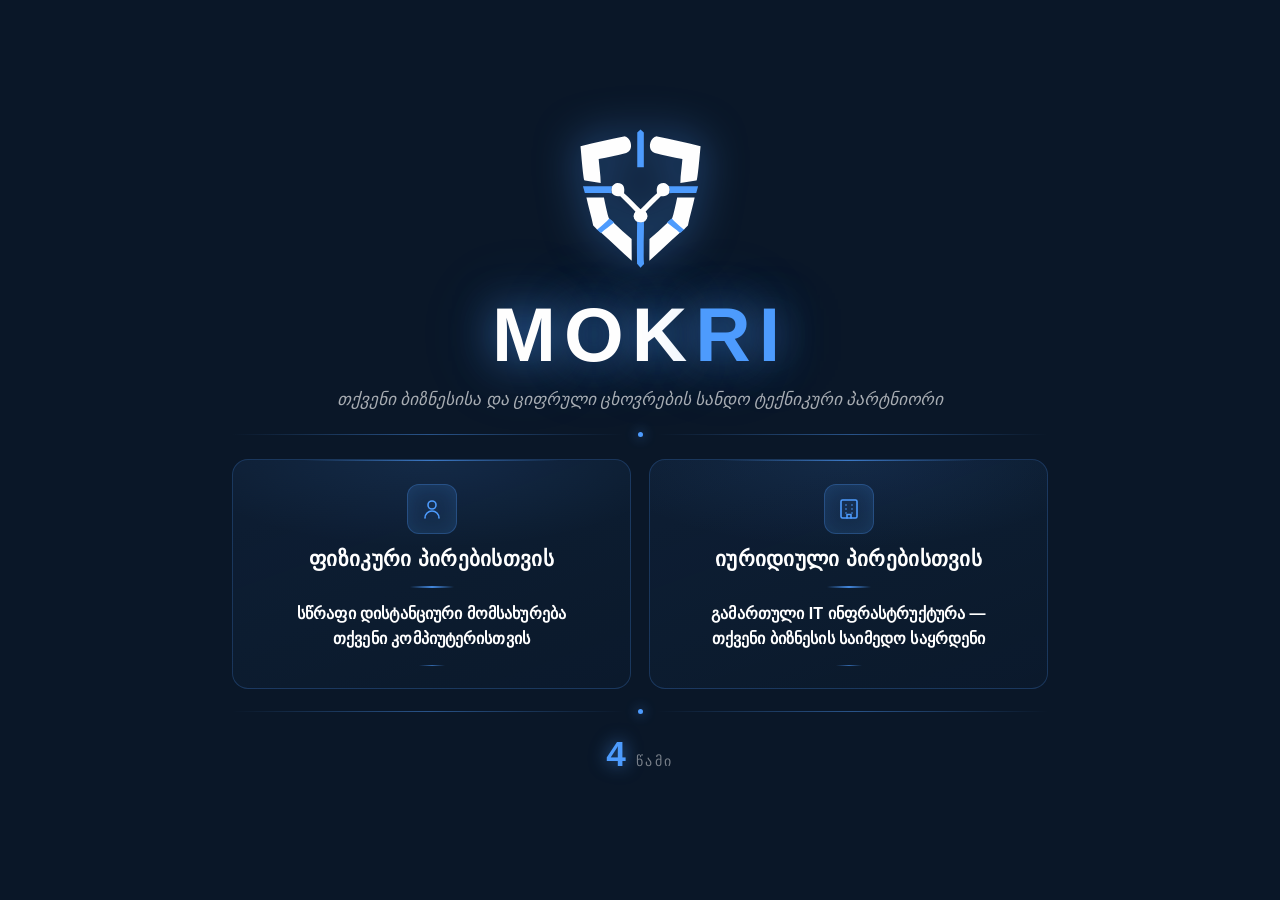
==== index.html @ f1988b6e "Add global responsive CSS overrides for all pages Agent-Logs-Url: https://github.com/iraklimikiashvi" ====
<!DOCTYPE html>
<html lang="ka">
<head>
<meta charset="UTF-8">
<meta name="viewport" content="width=device-width, initial-scale=1.0, viewport-fit=cover">
<meta name="theme-color" content="#0A1728">
<meta name="description" content="MOKRI — IT Solutions, Support & Innovation. ციფრული ცხოვრებისა და ბიზნესის სანდო ტექნიკური პარტნიორი.">
<meta name="format-detection" content="telephone=no">

<!-- Security headers (note: HTTP headers from the server are stronger than meta-equiv; keep these as defense in depth) -->
<meta http-equiv="Content-Security-Policy" content="default-src 'self'; style-src 'self' 'unsafe-inline' https://fonts.googleapis.com; font-src 'self' https://fonts.gstatic.com; img-src 'self' data:; script-src 'self' 'unsafe-inline'; connect-src 'self'; object-src 'none'; base-uri 'self'; form-action 'self'; frame-ancestors 'self'; upgrade-insecure-requests">
<meta http-equiv="X-Content-Type-Options" content="nosniff">
<meta http-equiv="Referrer-Policy" content="strict-origin-when-cross-origin">
<meta http-equiv="Permissions-Policy" content="camera=(), microphone=(), geolocation=(), payment=(), usb=(), magnetometer=(), gyroscope=(), accelerometer=()">
<meta name="robots" content="index, follow">

<link rel="icon" type="image/svg+xml" href="favicon.svg">
<link rel="canonical" href="https://mokri.ge/">

<!-- Open Graph (basic) -->
<meta property="og:title" content="MOKRI — IT Solutions">
<meta property="og:description" content="ციფრული ცხოვრებისა და ბიზნესის სანდო ტექნიკური პარტნიორი.">
<meta property="og:type" content="website">
<meta property="og:locale" content="ka_GE">

<title>MOKRI — IT Solutions</title>

<!-- Performance: preconnect for Google Fonts -->
<link rel="preconnect" href="https://fonts.googleapis.com">
<link rel="preconnect" href="https://fonts.gstatic.com" crossorigin>
<link rel="preload" as="style" href="https://fonts.googleapis.com/css2?family=Orbitron:wght@400;700;900&family=EB+Garamond:ital,wght@0,400;1,400&family=Noto+Sans+Georgian:wght@400;500;600;700&display=swap">
<link rel="stylesheet" href="https://fonts.googleapis.com/css2?family=Orbitron:wght@400;700;900&family=EB+Garamond:ital,wght@0,400;1,400&family=Noto+Sans+Georgian:wght@400;500;600;700&display=swap">

<style>
  :root {
    --bg: #0A1728;
    --bg2: #0d1e35;
    --bg3: #0f2240;
    --navy: #1A3B6C;
    --blue: #4D9BFD;
    --blue-dim: rgba(77,155,253,0.15);
    --blue-glow: rgba(77,155,253,0.35);
    --white: #FEFEFE;
    --white-dim: rgba(254,254,254,0.65);
    --white-faint: rgba(254,254,254,0.08);
    --border: rgba(77,155,253,0.2);
    --header-h: 68px;
    --footer-h: 68px;
  }

  * { margin: 0; padding: 0; box-sizing: border-box; }

  html {
    scroll-behavior: smooth;
    height: 100%;
    scrollbar-gutter: stable;
    -webkit-text-size-adjust: 100%;
  }

  body {
    background: var(--bg);
    color: var(--white);
    font-family: 'EB Garamond', Georgia, serif;
    line-height: 1.7;
    min-height: 100vh;
    min-height: 100dvh;
    height: 100vh;
    height: 100dvh;
    overflow: hidden;
    display: flex;
    flex-direction: column;
    padding-top: var(--header-h);
    -webkit-font-smoothing: antialiased;
    -moz-osx-font-smoothing: grayscale;
  }

  /* Lock body scroll when mobile nav or splash open */
  body.nav-open,
  body.splash-open { overflow: hidden !important; }

  /* Universal focus-visible for accessibility */
  :focus-visible {
    outline: 2px solid var(--blue);
    outline-offset: 2px;
    border-radius: 4px;
  }
  :focus:not(:focus-visible) { outline: none; }

  /* ——— NOISE TEXTURE OVERLAY ——— */
  body::before {
    content: '';
    position: fixed;
    inset: 0;
    background-image: url("data:image/svg+xml,%3Csvg viewBox='0 0 256 256' xmlns='http://www.w3.org/2000/svg'%3E%3Cfilter id='noise'%3E%3CfeTurbulence type='fractalNoise' baseFrequency='0.9' numOctaves='4' stitchTiles='stitch'/%3E%3C/filter%3E%3Crect width='100%25' height='100%25' filter='url(%23noise)' opacity='0.035'/%3E%3C/svg%3E");
    pointer-events: none;
    z-index: 0;
    opacity: .4;
  }

  /* ——— HEADER / NAV BAR ——— */
  .lang-bar {
    position: fixed;
    top: 0; right: 0; left: 0;
    z-index: 1000;
    display: grid;
    grid-template-columns: auto 1fr auto;
    align-items: center;
    gap: 24px;
    padding: 0 36px;
    height: var(--header-h);
    background: rgba(10,23,40,0.95);
    backdrop-filter: blur(18px) saturate(180%);
    -webkit-backdrop-filter: blur(18px) saturate(180%);
    border-bottom: 1px solid var(--border);
  }

  .lang-bar-logo {
    font-family: 'Orbitron', sans-serif;
    font-weight: 900;
    font-size: 26px;
    letter-spacing: 6px;
    color: var(--white);
    text-decoration: none;
    white-space: nowrap;
    transition: opacity 0.2s;
  }
  .lang-bar-logo:hover { opacity: 0.8; }
  .lang-bar-logo span { color: var(--blue); }

  /* ——— DESKTOP NAV ——— */
  .header-nav {
    display: flex;
    justify-content: center;
    align-items: center;
    gap: 4px;
  }

  .header-nav-link {
    position: relative;
    padding: 7px 14px;
    font-family: 'Noto Sans Georgian', sans-serif;
    font-size: 12.5px;
    font-weight: 600;
    letter-spacing: 0.3px;
    color: rgba(254,254,254,0.7);
    text-decoration: none;
    border-radius: 6px;
    transition: color 0.22s ease, background 0.22s ease;
    white-space: nowrap;
  }

  .header-nav-link::after {
    content: '';
    position: absolute;
    bottom: 3px;
    left: 50%;
    transform: translateX(-50%) scaleX(0);
    width: 60%;
    height: 1.5px;
    background: var(--blue);
    border-radius: 2px;
    transition: transform 0.22s ease;
  }

  .header-nav-link:hover {
    color: var(--white);
    background: rgba(77,155,253,0.08);
  }
  .header-nav-link:hover::after { transform: translateX(-50%) scaleX(1); }
  .header-nav-link.active { color: var(--blue); background: rgba(77,155,253,0.1); }

  .header-nav-link.shop-link {
    color: var(--blue);
    border: 1px solid rgba(77,155,253,0.35);
    margin-left: 8px;
    font-size: 11.5px;
    letter-spacing: 1px;
  }
  .header-nav-link.shop-link:hover {
    background: var(--blue);
    color: var(--bg);
    border-color: var(--blue);
    box-shadow: 0 0 18px rgba(77,155,253,0.35);
  }
  .header-nav-link.shop-link::after { display: none; }

  /* ——— LANG SWITCHER ——— */
  .lang-switcher {
    display: flex;
    gap: 4px;
    background: var(--white-faint);
    border: 1px solid var(--border);
    border-radius: 6px;
    padding: 3px;
  }

  .lang-btn {
    padding: 5px 13px;
    font-family: 'Orbitron', sans-serif;
    font-size: 9.5px;
    font-weight: 700;
    letter-spacing: 2px;
    border: none;
    background: transparent;
    color: var(--white-dim);
    border-radius: 4px;
    cursor: pointer;
    transition: background 0.25s, color 0.25s;
  }
  .lang-btn.active { background: var(--blue); color: var(--bg); }
  .lang-btn:hover:not(.active) { color: var(--white); }

  /* ——— HAMBURGER (mobile) ——— */
  .nav-toggle {
    display: none;
    width: 40px;
    height: 40px;
    align-items: center;
    justify-content: center;
    background: transparent;
    border: 1px solid var(--border);
    border-radius: 6px;
    cursor: pointer;
    color: var(--white);
    transition: background 0.2s, border-color 0.2s;
  }
  .nav-toggle:hover { background: rgba(77,155,253,0.1); border-color: var(--blue); }
  .nav-toggle svg { width: 20px; height: 20px; }
  .nav-toggle .icon-close { display: none; }
  .nav-toggle[aria-expanded="true"] .icon-open { display: none; }
  .nav-toggle[aria-expanded="true"] .icon-close { display: block; }

  /* ——— RESPONSIVE NAV BREAKPOINTS ——— */

  /* Laptop / smaller desktop */
  @media (max-width: 860px) {
    .header-nav { gap: 2px; }
    .header-nav-link { padding: 6px 9px; font-size: 11px; }
    .header-nav-link.shop-link { margin-left: 4px; }
  }

  /* Tablet / small laptop — switch to hamburger */
  @media (max-width: 900px) {
    .lang-bar { grid-template-columns: auto 1fr auto auto; }
    .header-nav {
      position: fixed;
      top: var(--header-h);
      left: 0;
      right: 0;
      flex-direction: column;
      align-items: stretch;
      gap: 4px;
      padding: 16px 20px 24px;
      background: rgba(10,23,40,0.98);
      backdrop-filter: blur(20px) saturate(180%);
      -webkit-backdrop-filter: blur(20px) saturate(180%);
      border-bottom: 1px solid var(--border);
      transform: translateY(-100%);
      opacity: 0;
      pointer-events: none;
      transition: transform 0.3s ease, opacity 0.3s ease;
      max-height: calc(100dvh - var(--header-h));
      overflow-y: auto;
      z-index: 999;
    }
    .lang-bar.is-open .header-nav {
      transform: translateY(0);
      opacity: 1;
      pointer-events: auto;
    }
    .header-nav-link {
      padding: 12px 14px;
      font-size: 14px;
      text-align: left;
      border-radius: 8px;
    }
    .header-nav-link::after { display: none; }
    .header-nav-link.shop-link { margin-left: 0; margin-top: 6px; text-align: center; }
    .nav-toggle { display: inline-flex; }
    /* Backdrop */
    .nav-backdrop {
      position: fixed;
      inset: var(--header-h) 0 0 0;
      background: rgba(0,0,0,0.5);
      opacity: 0;
      pointer-events: none;
      transition: opacity 0.3s ease;
      z-index: 998;
    }
    .lang-bar.is-open ~ .nav-backdrop { opacity: 1; pointer-events: auto; }
  }

  @media (max-width: 480px) {
    .lang-bar { padding: 0 14px; gap: 8px; }
    .lang-bar-logo { font-size: 20px; letter-spacing: 4px; }
    .lang-btn { padding: 5px 9px; font-size: 9px; letter-spacing: 1.4px; }
  }

  /* ——— HERO ——— */
  .hero {
    position: relative;
    flex: 1;
    min-height: 0;
    display: flex;
    flex-direction: column;
    justify-content: center;
    align-items: center;
    text-align: center;
    padding: 24px 40px;
    overflow: hidden;
  }

  .hero-grid {
    position: absolute;
    inset: 0;
    background-image:
      linear-gradient(rgba(77,155,253,0.05) 1px, transparent 1px),
      linear-gradient(90deg, rgba(77,155,253,0.05) 1px, transparent 1px);
    background-size: 60px 60px;
    opacity: 0.5;
    pointer-events: none;
  }

  .hero-glow {
    position: absolute;
    width: min(600px, 90vw);
    height: min(600px, 90vw);
    background: radial-gradient(circle, rgba(77,155,253,0.12) 0%, transparent 70%);
    top: 50%; left: 50%;
    transform: translate(-50%,-50%);
    pointer-events: none;
  }

  .hero-logo {
    position: relative;
    margin-bottom: 22px;
    cursor: default;
  }

  .hero-logo svg {
    width: clamp(96px, 12vw, 140px);
    height: clamp(96px, 12vw, 140px);
    filter: drop-shadow(0 0 28px rgba(77,155,253,0.6)) drop-shadow(0 0 12px rgba(77,155,253,0.4));
    transition: transform 0.45s cubic-bezier(0.34, 1.56, 0.64, 1), filter 0.45s ease;
    animation: heroLogoBreath 4s ease-in-out 2.5s infinite;
    transform-origin: center;
  }

  .hero-logo:hover svg {
    transform: scale(1.08);
    filter: drop-shadow(0 0 44px rgba(77,155,253,0.95)) drop-shadow(0 0 18px rgba(77,155,253,0.7));
    animation-play-state: paused;
  }

  .hero-logo path {
    opacity: 0;
    animation: heroPathIn 0.55s ease-out forwards;
    transform-box: fill-box;
    transform-origin: center;
  }

  .hero-logo path:nth-child(2),
  .hero-logo path:nth-child(3)  { animation-delay: 0.15s; }
  .hero-logo path:nth-child(4),
  .hero-logo path:nth-child(5)  { animation-delay: 0.30s; }
  .hero-logo path:nth-child(8),
  .hero-logo path:nth-child(9)  { animation-delay: 0.45s; }
  .hero-logo path:nth-child(10),
  .hero-logo path:nth-child(11) { animation-delay: 0.60s; }

  .hero-logo path:nth-child(1)  { animation: heroPathIn 0.5s ease-out 0.85s forwards, circuitFlash 0.7s ease-in-out 1.40s; }
  .hero-logo path:nth-child(6),
  .hero-logo path:nth-child(7)  { animation: heroPathIn 0.5s ease-out 1.00s forwards, circuitFlash 0.7s ease-in-out 1.55s; }
  .hero-logo path:nth-child(12) { animation: heroPathIn 0.5s ease-out 1.15s forwards, circuitFlash 0.7s ease-in-out 1.70s; }
  .hero-logo path:nth-child(13),
  .hero-logo path:nth-child(14) { animation: heroPathIn 0.5s ease-out 1.30s forwards, circuitFlash 0.7s ease-in-out 1.85s; }

  @keyframes heroPathIn { from { opacity: 0; } to { opacity: 1; } }
  @keyframes circuitFlash {
    0%   { filter: brightness(1) saturate(1); }
    50%  { filter: brightness(1.8) saturate(1.5); }
    100% { filter: brightness(1) saturate(1); }
  }
  @keyframes heroLogoBreath {
    0%, 100% { filter: drop-shadow(0 0 28px rgba(77,155,253,0.6)) drop-shadow(0 0 12px rgba(77,155,253,0.4)); }
    50%      { filter: drop-shadow(0 0 40px rgba(77,155,253,0.9)) drop-shadow(0 0 16px rgba(77,155,253,0.55)); }
  }

  @media (prefers-reduced-motion: reduce) {
    .hero-logo svg { animation: none; }
    .hero-logo path { animation: none !important; opacity: 1 !important; }
    .hero-logo:hover svg { transform: none; }
  }

  .hero-brand {
    font-family: 'Orbitron', sans-serif;
    font-weight: 900;
    font-size: clamp(30px, 5.5vw, 61px);
    letter-spacing: clamp(4px, 0.8vw, 10px);
    color: var(--white);
    position: relative;
    text-shadow: 0 0 40px rgba(77,155,253,0.3);
    line-height: 1;
  }
  .hero-brand span { color: var(--blue); }

  .hero-tagline {
    font-size: clamp(11px, 1.6vw, 16px);
    letter-spacing: clamp(1.5px, 0.3vw, 3px);
    color: var(--blue);
    text-transform: uppercase;
    font-family: 'Orbitron', sans-serif;
    font-weight: 400;
    margin-top: 10px;
    margin-bottom: 16px;
    padding: 0 8px;
  }

  .hero-desc {
    font-size: clamp(13px, 1.6vw, 17px);
    color: var(--white-dim);
    max-width: 580px;
    margin: 0 auto 0;
    font-style: italic;
    line-height: 1.5;
    padding: 0 12px;
    text-align: center;
    white-space: normal;
  }

  /* ══════ AUDIENCES (Personal / Business) ══════ */
  .audiences {
    position: relative;
    z-index: 2;
    width: 100%;
    max-width: 1480px;
    margin: 0 auto;
    padding: 14px 40px 18px;
    flex-shrink: 0;
  }
  .audiences-inner {
    display: grid;
    grid-template-columns: 1fr 1fr;
    gap: 24px;
    position: relative;
  }
  .audience-card {
    position: relative;
    display: flex;
    flex-direction: column;
    padding: 18px 24px 16px;
    background: linear-gradient(180deg, rgba(77,155,253,0.045) 0%, rgba(77,155,253,0.012) 100%);
    border: 1px solid rgba(77,155,253,0.18);
    border-radius: 14px;
    overflow: hidden;
    isolation: isolate;
    text-decoration: none;
    color: inherit;
    opacity: 0;
    transform: translateY(20px);
    transition:
      transform 0.5s cubic-bezier(0.22, 1, 0.36, 1),
      border-color 0.4s ease,
      box-shadow 0.6s cubic-bezier(0.32, 0.72, 0, 1),
      opacity 0.6s ease;
    text-align: left;
  }
  .audience-card.is-visible { opacity: 1; transform: translateY(0); }
  .audience-card:nth-child(2) { transition-delay: 0.12s; }
  .audience-card::before {
    content: '';
    position: absolute;
    top: 0; left: 20%; right: 20%;
    height: 1px;
    background: linear-gradient(90deg, transparent, var(--blue), transparent);
    opacity: 0.4;
    transition: opacity 0.5s ease, left 0.5s ease, right 0.5s ease;
  }
  .audience-card::after {
    content: '';
    position: absolute;
    inset: 0;
    background: radial-gradient(ellipse 80% 60% at 50% 0%, rgba(77,155,253,0.12), transparent 70%);
    opacity: 0;
    transition: opacity 0.5s ease;
    pointer-events: none;
    z-index: -1;
  }
  .audience-card:hover {
    transform: translateY(-4px);
    border-color: rgba(77,155,253,0.4);
    box-shadow: 0 14px 44px rgba(77,155,253,0.14), 0 0 0 1px rgba(77,155,253,0.1);
  }
  .audience-card:hover::before { opacity: 1; left: 0; right: 0; }
  .audience-card:hover::after  { opacity: 1; }

  .audience-icon {
    width: 40px;
    height: 40px;
    margin-bottom: 10px;
    display: flex;
    align-items: center;
    justify-content: center;
    border-radius: 10px;
    background: rgba(77,155,253,0.08);
    border: 1px solid rgba(77,155,253,0.2);
    transition: background 0.4s ease, border-color 0.4s ease, transform 0.5s cubic-bezier(0.22, 1, 0.36, 1);
    flex-shrink: 0;
  }
  .audience-card:hover .audience-icon {
    background: rgba(77,155,253,0.16);
    border-color: rgba(77,155,253,0.42);
    transform: translateY(-2px) rotate(-3deg);
  }
  .audience-icon svg { width: 22px; height: 22px; color: var(--blue); transition: transform 0.5s cubic-bezier(0.22, 1, 0.36, 1); }
  .audience-card:hover .audience-icon svg { transform: scale(1.08); }

  .audience-title {
    font-family: 'Noto Sans Georgian', sans-serif;
    font-weight: 700;
    font-size: 17px;
    color: var(--white);
    margin: 0 0 6px;
    letter-spacing: 0.2px;
    line-height: 1.25;
  }
  .audience-text {
    font-family: 'Noto Sans Georgian', sans-serif;
    font-size: 12.5px;
    font-weight: 400;
    line-height: 1.5;
    color: rgba(254,254,254,0.72);
    margin: 0 0 12px;
    flex: 1;
  }
  .audience-actions {
    display: flex;
    justify-content: space-between;
    align-items: center;
    gap: 16px;
    flex-wrap: wrap;
  }
  .audience-link {
    display: inline-flex;
    align-items: center;
    gap: 8px;
    padding: 4px 0;
    font-family: 'Noto Sans Georgian', sans-serif;
    font-size: 13px;
    font-weight: 600;
    color: var(--blue);
    text-decoration: none;
    letter-spacing: 0.5px;
    position: relative;
    transition: gap 0.3s cubic-bezier(0.22, 1, 0.36, 1);
  }
  .audience-link::after {
    content: '';
    position: absolute;
    bottom: 0; left: 0;
    height: 1px; width: 100%;
    background: var(--blue);
    transform: scaleX(0);
    transform-origin: left center;
    transition: transform 0.4s cubic-bezier(0.22, 1, 0.36, 1);
  }
  .audience-card:hover .audience-link { gap: 14px; }
  .audience-card:hover .audience-link::after { transform: scaleX(0.85); }
  .audience-link svg { transition: transform 0.3s cubic-bezier(0.22, 1, 0.36, 1); flex-shrink: 0; }
  .audience-card:hover .audience-link svg { transform: translateX(2px); }

  .audience-cta {
    position: relative;
    display: inline-flex;
    align-items: center;
    gap: 8px;
    padding: 9px 16px;
    background: var(--blue);
    color: var(--bg);
    font-family: 'Noto Sans Georgian', sans-serif;
    font-weight: 700;
    font-size: 12.5px;
    letter-spacing: 0.4px;
    text-decoration: none;
    border-radius: 6px;
    border: 1px solid var(--blue);
    flex-shrink: 0;
    white-space: nowrap;
    overflow: hidden;
    isolation: isolate;
    box-shadow: 0 0 0 0 rgba(77,155,253,0);
    transition: box-shadow 0.5s cubic-bezier(0.32, 0.72, 0, 1), transform 0.25s cubic-bezier(0.22, 1, 0.36, 1);
  }
  .audience-cta::before {
    content: '';
    position: absolute;
    inset: 0;
    background: linear-gradient(110deg, transparent 25%, rgba(255,255,255,0.5) 50%, transparent 75%);
    transform: translateX(-110%);
    transition: transform 0.7s cubic-bezier(0.32, 0.72, 0, 1);
    pointer-events: none;
    z-index: 0;
  }
  .audience-cta > svg, .audience-cta > span {
    position: relative;
    z-index: 1;
    transition: transform 0.3s cubic-bezier(0.22, 1, 0.36, 1);
  }
  .audience-cta:hover { box-shadow: 0 0 22px rgba(77,155,253,0.5), 0 0 0 3px rgba(77,155,253,0.12); }
  .audience-cta:hover::before { transform: translateX(110%); }
  .audience-cta:hover > svg { transform: rotate(-12deg) scale(1.08); }
  .audience-cta:active { transform: scale(0.96); }

  @media (prefers-reduced-motion: reduce) {
    .audience-card { transition: border-color 0.3s ease, box-shadow 0.3s ease; opacity: 1; transform: none; }
    .audience-card:hover, .audience-card:hover .audience-icon, .audience-card:hover .audience-icon svg { transform: none; }
  }

  /* ——— STATS BAR ——— */
  .stats-bar {
    background: var(--bg2);
    border-top: 1px solid var(--border);
    border-bottom: 1px solid var(--border);
    flex-shrink: 0;
  }
  .stats-inner {
    max-width: 1200px;
    margin: 0 auto;
    padding: 9px 40px;
    display: grid;
    grid-template-columns: repeat(4, 1fr);
    gap: 24px;
    align-items: center;
  }
  .stat-item {
    text-align: center;
    border-right: 1px solid var(--border);
    padding-right: 24px;
    display: flex;
    flex-direction: column;
    justify-content: center;
  }
  .stat-item:last-child { border-right: none; padding-right: 0; }
  .stat-num {
    font-family: 'Orbitron', sans-serif;
    font-weight: 900;
    font-size: 24px;
    color: var(--blue);
    line-height: 1;
    margin-bottom: 5px;
  }
  .stat-label {
    font-size: 12px;
    color: var(--white-dim);
    letter-spacing: 2px;
    text-transform: uppercase;
  }
  .stat-subnote {
    font-size: 8.5px;
    color: rgba(254,254,254,0.35);
    letter-spacing: 0.3px;
    margin-top: 2px;
    font-style: italic;
    font-family: 'EB Garamond', Georgia, serif;
    line-height: 1.25;
  }

  /* ——— FOOTER ——— */
  footer {
    background: rgba(0,0,0,0.4);
    border-top: 1px solid var(--border);
    height: var(--footer-h);
    padding: 0 24px;
    text-align: center;
    flex-shrink: 0;
    display: flex;
    align-items: center;
    justify-content: center;
  }
  .footer-social {
    display: flex;
    gap: 12px;
    flex-wrap: wrap;
    justify-content: center;
  }
  .footer-social a {
    display: flex;
    align-items: center;
    justify-content: center;
    width: 34px;
    height: 34px;
    border-radius: 50%;
    background: rgba(255,255,255,0.07);
    border: 1px solid var(--border);
    color: var(--white-dim);
    transition: background 0.2s, color 0.2s, border-color 0.2s;
    text-decoration: none;
  }
  .footer-social a:hover { background: var(--blue); border-color: var(--blue); color: #fff; }
  .footer-social svg { width: 17px; height: 17px; fill: currentColor; }

  /* ——— LANGUAGE SECTIONS ——— */
  [data-lang] { display: none; }
  [data-lang].active { display: block; }
  .lang-inline[data-lang] { display: none; }
  .lang-inline[data-lang].active { display: inline; }

  /* ═══════════════════════════════════════════════════
     RESPONSIVE LAYOUT FIXES
     The original layout uses 100vh + overflow:hidden which
     causes content overlap on shorter viewports (e.g. 13" MacBook
     at ~720-800px). Fix with progressive height adjustments.
     ═══════════════════════════════════════════════════ */

  /* Tablet & smaller — 2x2 stats grid */
  @media (max-width: 900px) {
    .stats-inner { grid-template-columns: 1fr 1fr; gap: 12px; padding: 8px 24px; }
    .stat-item { border-right: none; padding-right: 0; }
    .stat-item:nth-child(odd) { border-right: 1px solid var(--border); padding-right: 12px; }
    .stat-num { font-size: 20px; }
    .stat-label { font-size: 11px; letter-spacing: 1.6px; }
    footer { padding: 0 20px; }
  }

  /* Stacked audiences on mobile */
  @media (max-width: 760px) {
    .audiences { padding: 12px 20px 16px; }
    .audiences-inner { grid-template-columns: 1fr; gap: 12px; }
    .audience-card { padding: 16px 20px 14px; }
    .audience-card:nth-child(2) { transition-delay: 0.08s; }
    .audience-title { font-size: 16px; margin-bottom: 4px; }
    .audience-text { font-size: 12px; margin-bottom: 10px; }
    .audience-actions { flex-wrap: wrap; gap: 10px; }
    .audience-cta { padding: 8px 14px; font-size: 12px; }
  }

  /* SHORT VIEWPORT (laptops, MacBook 13"): allow scrolling instead of cramming */
  @media (max-height: 820px) {
    body {
      height: auto;
      min-height: 100vh;
      min-height: 100dvh;
      overflow-y: auto;
      overflow-x: hidden;
    }
    .hero { padding: 16px 32px; flex: 0 0 auto; }
    .hero-logo { margin-bottom: 14px; }
    .hero-tagline { margin-bottom: 12px; margin-top: 6px; }
    .audiences { padding: 10px 32px 12px; }
    .audience-card { padding: 14px 22px 12px; }
    .audience-text { margin-bottom: 10px; }
  }

  /* Phone height handling */
  @media (max-width: 660px) {
    body {
      height: auto;
      min-height: 100vh;
      min-height: 100dvh;
      overflow-y: auto;
      overflow-x: hidden;
    }
    .hero { padding: 32px 20px 24px; flex: 0 0 auto; }
    .audiences { padding: 12px 16px 16px; }
  }

  /* Tiny phones */
  @media (max-width: 380px) {
    .lang-btn { padding: 4px 7px; font-size: 8.5px; letter-spacing: 1.2px; }
    .nav-toggle { width: 36px; height: 36px; }
    .hero-tagline { letter-spacing: 1.2px; }
    .audience-actions { gap: 8px; }
    .audience-cta { padding: 7px 12px; font-size: 11.5px; }
  }

  /* ——— FLOATING BUTTONS (WA / Messenger / Email) ——— */
  .float-btn {
    position: fixed;
    right: 32px;
    width: 60px;
    height: 60px;
    border-radius: 50%;
    display: flex;
    align-items: center;
    justify-content: center;
    z-index: 999;
    text-decoration: none;
    transition: transform 0.2s, box-shadow 0.2s;
  }
  .float-btn:hover { transform: scale(1.1); }
  .float-btn svg { fill: white; }

  .wa-float {
    bottom: 176px;
    background: #25d366;
    box-shadow: 0 8px 32px rgba(37,211,102,0.4);
    animation: waPulse 2.5s ease-in-out infinite;
  }
  .wa-float:hover { box-shadow: 0 8px 48px rgba(37,211,102,0.7); }
  .wa-float svg { width: 30px; height: 30px; }

  .msng-float {
    bottom: 104px;
    background: #0084FF;
    box-shadow: 0 8px 32px rgba(0,132,255,0.4);
  }
  .msng-float:hover { box-shadow: 0 8px 48px rgba(0,132,255,0.7); }
  .msng-float svg { width: 28px; height: 28px; }

  .email-float {
    bottom: 32px;
    background: #4D9BFD;
    box-shadow: 0 8px 32px rgba(77,155,253,0.4);
  }
  .email-float:hover { box-shadow: 0 8px 48px rgba(77,155,253,0.7); }
  .email-float svg { width: 28px; height: 28px; }

  @keyframes waPulse {
    0%, 100% { box-shadow: 0 8px 32px rgba(37,211,102,0.4); }
    50%      { box-shadow: 0 8px 48px rgba(37,211,102,0.7); }
  }

  /* Smaller floating buttons on mobile to not block content */
  @media (max-width: 660px) {
    .float-btn { width: 50px; height: 50px; right: 16px; }
    .wa-float { bottom: 138px; }
    .msng-float { bottom: 78px; }
    .email-float { bottom: 18px; }
    .wa-float svg { width: 26px; height: 26px; }
    .msng-float svg, .email-float svg { width: 24px; height: 24px; }
  }
  @media (max-height: 600px) {
    .float-btn { width: 44px; height: 44px; }
    .wa-float { bottom: 116px; }
    .msng-float { bottom: 64px; }
    .email-float { bottom: 12px; }
    .wa-float svg { width: 22px; height: 22px; }
    .msng-float svg, .email-float svg { width: 20px; height: 20px; }
  }

  @media (prefers-reduced-motion: reduce) {
    .wa-float { animation: none; }
  }

  /* ——— SPLASH SCREEN ——— */
  #splash {
    position: fixed;
    inset: 0;
    z-index: 9999;
    background: var(--bg);
    display: flex;
    align-items: center;
    justify-content: center;
    transition: opacity 0.6s ease;
    overflow-y: auto;
    padding: 20px;
  }
  #splash.splash-hide { opacity: 0; pointer-events: none; }
  .splash-inner {
    display: flex;
    flex-direction: column;
    align-items: center;
    gap: 18px;
    text-align: center;
    padding: 24px 32px;
    animation: splashFadeIn 0.7s ease both;
    max-width: 880px;
    width: min(calc(100vw - 40px), 880px);
    margin: auto;
  }
  @keyframes splashFadeIn {
    from { opacity: 0; transform: translateY(18px); }
    to   { opacity: 1; transform: translateY(0); }
  }
  .splash-logo svg {
    width: clamp(96px, 18vw, 143px);
    height: clamp(96px, 18vw, 143px);
    filter: drop-shadow(0 0 22px rgba(77,155,253,0.55));
  }
  .splash-mokri-text {
    font-family: 'Orbitron', sans-serif;
    font-weight: 900;
    font-size: clamp(2.08rem, 7.2vw, 4.8rem);
    letter-spacing: clamp(4px, 1.2vw, 8px);
    color: var(--white);
    text-shadow: 0 0 40px rgba(77,155,253,0.6), 0 0 80px rgba(77,155,253,0.3);
    line-height: 1;
  }
  .splash-mokri-text span { color: var(--blue); }
  .splash-subtitle {
    font-family: 'EB Garamond', Georgia, serif;
    font-size: clamp(13px, 1.6vw, 17px);
    color: var(--white-dim);
    font-style: italic;
    line-height: 1.5;
    margin-top: -4px;
    max-width: 90%;
    padding: 0 8px;
    text-align: center;
    white-space: normal;
  }

  .splash-divider {
    display: flex;
    align-items: center;
    justify-content: center;
    gap: 14px;
    width: 100%;
    max-width: 880px;
    margin: 2px 0 0;
  }
  .splash-divider-line {
    flex: 1;
    height: 1px;
    background: linear-gradient(90deg, transparent, rgba(77,155,253,0.45), transparent);
  }
  .splash-divider-dot {
    width: 5px;
    height: 5px;
    border-radius: 50%;
    background: var(--blue);
    box-shadow: 0 0 12px rgba(77,155,253,0.85);
    flex-shrink: 0;
    animation: splashDotPulse 2.4s ease-in-out infinite;
  }
  @keyframes splashDotPulse {
    0%, 100% { opacity: 1; transform: scale(1); }
    50%      { opacity: 0.45; transform: scale(0.7); }
  }

  .splash-countdown {
    display: flex;
    flex-direction: row;
    align-items: baseline;
    justify-content: center;
    gap: 10px;
    margin-top: 4px;
  }
  .splash-countdown-number {
    font-family: 'Orbitron', sans-serif;
    font-weight: 700;
    font-size: clamp(1.5rem, 3.5vw, 2.2rem);
    color: var(--blue);
    text-shadow: 0 0 18px rgba(77,155,253,0.65);
    line-height: 1;
    animation: splashCountdownPulse 1s ease-in-out infinite;
    font-variant-numeric: tabular-nums;
  }
  @keyframes splashCountdownPulse {
    0%, 100% { opacity: 1; transform: scale(1); }
    50%      { opacity: 0.6; transform: scale(0.92); }
  }
  .splash-countdown-label {
    font-family: 'Noto Sans Georgian', sans-serif;
    font-size: 0.85rem;
    color: rgba(254,254,254,0.45);
    letter-spacing: 0.18em;
    text-transform: uppercase;
  }

  .splash-panels {
    display: grid;
    grid-template-columns: 1fr 1fr;
    gap: 18px;
    width: 100%;
    margin-top: 4px;
  }
  .splash-panel {
    position: relative;
    background: linear-gradient(160deg, rgba(77,155,253,0.06) 0%, rgba(77,155,253,0.018) 100%);
    border: 1px solid rgba(77,155,253,0.22);
    border-radius: 16px;
    padding: 24px 22px 22px;
    overflow: hidden;
    isolation: isolate;
    opacity: 0;
    text-align: center;
    display: flex;
    flex-direction: column;
    align-items: center;
    gap: 12px;
    animation: splashPanelIn 0.6s cubic-bezier(0.22, 1, 0.36, 1) 0.55s both;
  }
  .splash-panel:nth-child(2) { animation-delay: 0.7s; }
  .splash-panel::before {
    content: '';
    position: absolute;
    top: 0; left: 18%; right: 18%;
    height: 1px;
    background: linear-gradient(90deg, transparent, rgba(77,155,253,0.7), transparent);
  }
  .splash-panel::after {
    content: '';
    position: absolute;
    inset: 0;
    background: radial-gradient(ellipse 90% 55% at 50% 0%, rgba(77,155,253,0.1), transparent 70%);
    pointer-events: none;
    z-index: -1;
  }
  @keyframes splashPanelIn {
    from { opacity: 0; transform: translateY(14px); }
    to   { opacity: 1; transform: translateY(0); }
  }

  .splash-panel-icon {
    width: 50px;
    height: 50px;
    display: flex;
    align-items: center;
    justify-content: center;
    border-radius: 12px;
    background: rgba(77,155,253,0.1);
    border: 1px solid rgba(77,155,253,0.3);
    color: var(--blue);
    flex-shrink: 0;
    box-shadow: 0 0 18px rgba(77,155,253,0.12) inset;
  }
  .splash-panel-icon svg { width: 24px; height: 24px; }

  .splash-panel-title {
    font-family: 'Noto Sans Georgian', sans-serif;
    font-size: clamp(16px, 2vw, 21px);
    font-weight: 700;
    color: #ffffff;
    letter-spacing: 0.3px;
    line-height: 1.25;
  }
  .splash-panel-divider {
    width: 44px;
    height: 1.5px;
    background: linear-gradient(90deg, transparent, rgba(77,155,253,0.85), transparent);
    margin: 2px 0;
  }
  .splash-panel-desc {
    font-family: 'Noto Sans Georgian', sans-serif;
    font-size: clamp(13px, 1.65vw, 16px);
    font-weight: 700;
    color: #ffffff;
    line-height: 1.55;
    max-width: 300px;
    letter-spacing: 0.1px;
  }
  .splash-panel-accent {
    width: 26px;
    height: 1px;
    background: linear-gradient(90deg, transparent, rgba(77,155,253,0.6), transparent);
    margin-top: 2px;
  }

  /* Hint about clicking to skip */
  .splash-hint {
    position: absolute;
    bottom: 18px;
    left: 50%;
    transform: translateX(-50%);
    font-family: 'Noto Sans Georgian', sans-serif;
    font-size: 11px;
    color: rgba(254,254,254,0.35);
    letter-spacing: 0.5px;
    pointer-events: none;
  }

  @media (prefers-reduced-motion: reduce) {
    .splash-panel { animation: none !important; opacity: 1 !important; transform: none !important; }
    .splash-divider-dot { animation: none !important; }
    .splash-countdown-number { animation: none !important; }
  }
  @media (max-width: 560px) {
    .splash-inner { gap: 14px; padding: 20px 16px; }
    .splash-panels { grid-template-columns: 1fr; gap: 12px; }
    .splash-panel { padding: 18px 16px 16px; gap: 10px; }
    .splash-panel-icon { width: 44px; height: 44px; }
    .splash-panel-icon svg { width: 22px; height: 22px; }
  }
  @media (max-height: 700px) {
    .splash-inner { gap: 12px; padding: 16px 24px; }
    .splash-logo svg { width: clamp(72px, 12vh, 110px); height: clamp(72px, 12vh, 110px); }
    .splash-mokri-text { font-size: clamp(2rem, 7vh, 4rem); }
    .splash-panel { padding: 14px 18px 14px; gap: 8px; }
  }


  /* ——— GLOBAL DEVICE OPTIMIZATION ——— */
  :is(img, svg, video, canvas, iframe) {
    max-width: 100%;
    height: auto;
  }

  :is(.hero-title, .section-title, .hero-desc, .mission-text, .val-desc, .why-desc, .contact-value, .faq-question, .faq-answer, .step-desc) {
    overflow-wrap: anywhere;
  }

  @media (max-width: 1200px) {
    :is(.hero, .services, .why, .mission, .values, .team-section, .contacts, .form-section, .cta-section, .steps, .process, .faq, .hours-banner) {
      padding-left: clamp(20px, 4vw, 48px);
      padding-right: clamp(20px, 4vw, 48px);
    }
  }

  @media (max-width: 560px) {
    .hero {
      padding-left: 18px !important;
      padding-right: 18px !important;
    }

    .hero-cta {
      width: 100%;
      justify-content: center;
    }

    .hero-cta :is(.btn-primary, .btn-outline) {
      width: min(100%, 320px);
      justify-content: center;
    }

    .section-title,
    .hero-title {
      letter-spacing: 1.2px;
    }

    .hero-desc {
      font-size: clamp(14px, 4vw, 16px);
      line-height: 1.7;
    }
  }

  @media (max-width: 360px) {
    .lang-bar {
      padding: 0 10px;
      gap: 6px;
    }

    .lang-bar-logo {
      font-size: 18px;
      letter-spacing: 3px;
    }

    .lang-btn {
      padding: 4px 7px;
      font-size: 8px;
      letter-spacing: 1px;
    }

    .header-nav {
      padding-left: 12px;
      padding-right: 12px;
    }
  }

  @media (min-width: 1600px) {
    :is(.hero, .services, .why, .mission, .values, .team-section, .contacts, .form-section, .cta-section, .steps, .process, .faq, .hours-banner) {
      padding-left: clamp(96px, 9vw, 220px);
      padding-right: clamp(96px, 9vw, 220px);
    }

    .hero-desc {
      max-width: 760px;
    }
  }

  @media (min-width: 2200px) {
    .lang-bar {
      height: 76px;
      padding-left: 56px;
      padding-right: 56px;
    }

    body {
      padding-top: 76px;
      font-size: 18px;
    }

    .hero-title {
      font-size: clamp(36px, 2.1vw, 64px);
    }

    .section-title {
      font-size: clamp(30px, 1.8vw, 52px);
    }
  }

</style>
</head>
<body class="splash-open">

<!-- ——— SPLASH SCREEN ——— -->
<div id="splash" role="dialog" aria-modal="true" aria-label="MOKRI — საწყისი ეკრანი">
  <div class="splash-inner">
    <div class="splash-logo">
      <svg viewBox="32 20 200 229" xmlns="http://www.w3.org/2000/svg" aria-hidden="true" focusable="false">
        <path fill="#4D9BFD" d="M 137.340,84.450 L 126.800,84.450 L 126.800,28.860 L 132.070,24.010 L 137.340,28.860 Z"/>
        <path fill="#FEFEFE" d="m 107.41338,34.955668 -0.35767,0.437814 c 10.17583,1.890611 14.92675,22.348411 2.13321,26.139342 -14.659273,4.170999 -29.184783,6.73287 -44.147423,9.881837 0.979928,12.75443 3.019275,25.327427 3.266655,38.157759 -8.194405,-0.94653 -17.081068,-2.57074 -25.285534,-3.90671 l -0.961073,-0.46846 C 40.161968,100.65892 36.68383,58.573194 35.938979,50.642822 59.022913,44.658243 83.971036,39.983182 107.41338,34.955668 Z"/>
        <path fill="#FEFEFE" d="M 156.72661999999997,34.955668 L 157.08428999999998,35.393482000000006 C 146.90846,37.284093000000006 142.15753999999998,57.741893000000005 154.95108,61.532824000000005 C 169.61035299999998,65.703823 184.13586299999997,68.26569400000001 199.098503,71.41466100000001 C 198.11857499999996,84.16909100000001 196.079228,96.74208800000001 195.83184799999998,109.57242000000001 C 204.026253,108.62589000000001 212.912916,107.00168000000001 221.11738199999996,105.66571 L 222.07845499999996,105.19725000000001 C 223.97803199999998,100.65892 227.45617,58.573194 228.20102099999997,50.642822 C 205.11708699999997,44.658243 180.168964,39.983182 156.72661999999997,34.955668"/>
        <path fill="#FEFEFE" d="m 81.703315,166.73046 c 2.847667,2.29348 4.981136,4.29882 7.632943,6.82529 9.218026,8.90624 18.972612,17.23622 28.435682,25.88988 l 0.20041,34.66093 c -15.91451,-14.41182 -31.973847,-30.13889 -47.960316,-44.08651 -1.928506,-1.19342 -5.624283,-4.90621 -7.192955,-6.65722 3.15284,-2.49979 16.808148,-14.21172 18.884236,-16.63237 z"/>
        <path fill="#FEFEFE" d="M 182.43668499999998,166.73046 C 179.58901799999998,169.02393999999998 177.45554899999996,171.02928 174.803742,173.55575 C 165.585716,182.46199 155.83112999999997,190.79197 146.36805999999999,199.44563 L 146.16764999999998,234.10656 C 162.08216,219.69474 178.141497,203.96767 194.127966,190.02005 C 196.05647199999999,188.82663 199.752249,185.11384 201.320921,183.36283 C 198.16808099999997,180.86304 184.51277299999998,169.15111000000002 182.43668499999998,166.73046"/>
        <path fill="#4D9BFD" d="m 81.506069,166.2002 c 3.081025,2.32316 5.389321,4.35447 8.258434,6.91366 -6.329597,4.95352 -15.015782,11.41588 -20.907769,16.67747 -2.086539,-1.20887 -6.08517,-4.96973 -7.782389,-6.74341 3.411203,-2.53217 18.185511,-14.39574 20.431724,-16.84772 z"/>
        <path fill="#4D9BFD" d="M 182.633931,166.2002 C 179.552906,168.52336 177.24461,170.55467 174.375497,173.11386 C 180.705094,178.06737999999999 189.391279,184.52973999999998 195.283266,189.79133 C 197.36980499999999,188.58246 201.368436,184.8216 203.065655,183.04791999999998 C 199.654452,180.51574999999997 184.880144,168.65218 182.63393100000002,166.20019999999997 L 182.633931,166.2002"/>
        <path fill="#FEFEFE" d="m 45.405026,132.79432 28.010084,0.0929 c 1.81071,8.66265 5.200596,26.39585 8.367269,33.88447 -2.110812,2.55247 -15.994512,14.90223 -19.200085,17.53815 -2.07098,-1.92607 -4.353124,-4.34913 -6.369461,-6.38961 C 53.558347,163.304 48.39665,147.72005 45.405026,132.79438 Z"/>
        <path fill="#FEFEFE" d="M 218.734974,132.79432 L 190.72489,132.88721999999999 C 188.91418,141.54987 185.524294,159.28306999999998 182.357621,166.77168999999998 C 184.468433,169.32415999999998 198.35213299999998,181.67391999999998 201.557706,184.30983999999998 C 203.628686,182.38376999999997 205.91083,179.96070999999998 207.927167,177.92022999999998 C 210.581653,163.304 215.74335,147.72005 218.734974,132.79438 L 218.734974,132.79432"/>
        <path fill="#FEFEFE" d="m 85.942101,115.7584 c 2.207668,-2.7737 5.637621,-6.03281 9.316773,-5.9578 10.636806,0.21555 11.718176,8.73323 10.392856,16.25334 10.23966,8.5332 17.10572,17.09657 26.34763,25.81083 4.02083,0.89324 7.26409,1.90805 9.43125,5.65086 3.99969,6.90623 0.21837,12.79505 -6.51821,15.43166 -5.17356,0.25953 -5.37346,-0.12071 -10.13839,-2.44865 -4.67952,-6.52082 -4.3132,-8.0426 -0.67012,-14.7669 -6.79036,-7.87879 -16.8882,-17.30782 -24.472823,-25.02709 -0.938725,0.0759 -1.879209,0.13277 -2.820576,0.16899 -5.020307,0.17934 -6.769188,-1.24674 -10.178877,-4.35239 -1.836934,-4.6326 -1.562187,-6.14834 -0.689513,-10.76285 z"/>
        <path fill="#FEFEFE" d="M 178.197899,115.7584 C 175.990231,112.98469999999999 172.56027799999998,109.72559 168.881126,109.80059999999999 C 158.24432,110.01614999999998 157.16295,118.53383 158.48827,126.05393999999998 C 148.24860999999999,134.58713999999998 141.38254999999998,143.15051 132.14064,151.86477 C 128.11981,152.75800999999998 124.87654999999998,153.77282 122.70938999999998,157.51563 C 118.7097,164.42185999999998 122.49101999999999,170.31068 129.2276,172.94728999999998 C 134.40116,173.20682 134.60106,172.82657999999998 139.36599,170.49864 C 144.04550999999998,163.97782 143.67919,162.45604 140.03611,155.73174 C 146.82647,147.85295 156.92431,138.42392 164.508933,130.70465000000002 C 165.447658,130.78055 166.38814200000002,130.83742 167.329509,130.87364000000002 C 172.349816,131.05298000000002 174.09869700000002,129.62690000000003 177.508386,126.52125000000002 C 179.34532000000002,121.88865000000003 179.070573,120.37291000000002 178.197899,115.75840000000002 L 178.197899,115.7584"/>
        <path fill="#4D9BFD" d="m 126.62447,170.89363 c -1.49911,0 5.9426,3.94347 10.92436,0.87452 0.1738,13.74284 -0.53982,29.28188 -0.40534,43.03704 0.0796,8.19182 -0.30188,16.44879 0.61107,24.59569 -1.99513,1.71268 -3.71708,4.12365 -5.65915,5.97457 l -5.63631,-6.35688 c -0.16649,-23.23258 -0.26001,-44.89587 0.16538,-68.12494 z"/>
        <path fill="#4D9BFD" d="m 39.876509,114.84889 46.834912,-0.0571 c -1.621533,3.1706 -2.299488,6.59721 -0.251073,11.32844 -13.32096,-0.57412 -29.724519,-0.22209 -43.577889,-0.41756 z"/>
        <path fill="#4D9BFD" d="M 224.263491,114.84889 L 177.42857899999998,114.79178999999999 C 179.05011199999998,117.96238999999998 179.72806699999998,121.389 177.67965199999998,126.12022999999999 C 191.000612,125.54611 207.404171,125.89814 221.257541,125.70267 L 224.263491,114.84889"/>
      </svg>
    </div>
    <div class="splash-mokri-text">MOK<span>RI</span></div>

    <div class="splash-subtitle">
      <span data-lang="ka" class="active">თქვენი ბიზნესისა და ციფრული ცხოვრების სანდო ტექნიკური პარტნიორი</span>
      <span data-lang="en">Your trusted technology partner for business and personal digital life</span>
      <span data-lang="ru">Ваш надёжный технологический партнёр для бизнеса и цифровой жизни</span>
    </div>

    <div class="splash-divider" aria-hidden="true">
      <span class="splash-divider-line"></span>
      <span class="splash-divider-dot"></span>
      <span class="splash-divider-line"></span>
    </div>

    <div class="splash-panels">
      <div class="splash-panel">
        <div class="splash-panel-icon" aria-hidden="true">
          <svg viewBox="0 0 24 24" fill="none" stroke="currentColor" stroke-width="1.6" stroke-linecap="round" stroke-linejoin="round" focusable="false">
            <circle cx="12" cy="8" r="4"/>
            <path d="M5 21c0-3.866 3.134-7 7-7s7 3.134 7 7"/>
          </svg>
        </div>
        <div class="splash-panel-title">
          <span data-lang="ka" class="active">ფიზიკური პირებისთვის</span>
          <span data-lang="en">For Individuals</span>
          <span data-lang="ru">Для частных лиц</span>
        </div>
        <div class="splash-panel-divider" aria-hidden="true"></div>
        <div class="splash-panel-desc">
          <span data-lang="ka" class="active">სწრაფი დისტანციური მომსახურება თქვენი კომპიუტერისთვის</span>
          <span data-lang="en">Fast remote service for your computer</span>
          <span data-lang="ru">Быстрое дистанционное обслуживание вашего компьютера</span>
        </div>
        <div class="splash-panel-accent" aria-hidden="true"></div>
      </div>

      <div class="splash-panel">
        <div class="splash-panel-icon" aria-hidden="true">
          <svg viewBox="0 0 24 24" fill="none" stroke="currentColor" stroke-width="1.6" stroke-linecap="round" stroke-linejoin="round" focusable="false">
            <rect x="4" y="3" width="16" height="18" rx="1.5"/>
            <path d="M9 8h.01M15 8h.01M9 12h.01M15 12h.01M9 16h.01M15 16h.01"/>
            <path d="M10 21v-3.5h4V21"/>
          </svg>
        </div>
        <div class="splash-panel-title">
          <span data-lang="ka" class="active">იურიდიული პირებისთვის</span>
          <span data-lang="en">For Business</span>
          <span data-lang="ru">Для бизнеса</span>
        </div>
        <div class="splash-panel-divider" aria-hidden="true"></div>
        <div class="splash-panel-desc">
          <span data-lang="ka" class="active">გამართული IT ინფრასტრუქტურა — თქვენი ბიზნესის საიმედო საყრდენი</span>
          <span data-lang="en">A well-tuned IT infrastructure — a reliable backbone for your business</span>
          <span data-lang="ru">Налаженная IT-инфраструктура — надёжная опора для вашего бизнеса</span>
        </div>
        <div class="splash-panel-accent" aria-hidden="true"></div>
      </div>
    </div>

    <div class="splash-divider" aria-hidden="true">
      <span class="splash-divider-line"></span>
      <span class="splash-divider-dot"></span>
      <span class="splash-divider-line"></span>
    </div>

    <div class="splash-countdown">
      <div class="splash-countdown-number" id="splashCountNum">5</div>
      <div class="splash-countdown-label">
        <span data-lang="ka" class="active">წამი</span>
        <span data-lang="en">sec</span>
        <span data-lang="ru">сек</span>
      </div>
    </div>
  </div>
</div>

<!-- ——— HEADER / NAV BAR ——— -->
<header class="lang-bar" id="langBar">
  <a href="index.html" class="lang-bar-logo" aria-label="MOKRI - მთავარი">MOK<span>RI</span></a>

  <nav class="header-nav" id="mainNav" aria-label="მთავარი ნავიგაცია">
    <a href="individuals.html" class="header-nav-link" data-nav="individuals">
      <span data-lang="ka" class="active">ფიზიკური პირები</span>
      <span data-lang="en">Individuals</span>
      <span data-lang="ru">Частные Лица</span>
    </a>
    <a href="business.html" class="header-nav-link" data-nav="business">
      <span data-lang="ka" class="active">იურიდიული პირები</span>
      <span data-lang="en">Business</span>
      <span data-lang="ru">Бизнес</span>
    </a>
    <a href="about.html" class="header-nav-link" data-nav="about">
      <span data-lang="ka" class="active">ჩვენს შესახებ</span>
      <span data-lang="en">About Us</span>
      <span data-lang="ru">О Нас</span>
    </a>
    <a href="contact.html" class="header-nav-link" data-nav="contact">
      <span data-lang="ka" class="active">კონტაქტი</span>
      <span data-lang="en">Contact</span>
      <span data-lang="ru">Контакты</span>
    </a>
    <a href="https://shop.mokri.ge" target="_blank" rel="noopener noreferrer" class="header-nav-link shop-link" aria-label="Mokri Online Shop">
      <span>shop.mokri.ge</span>
      <svg width="11" height="11" viewBox="0 0 24 24" fill="currentColor" style="margin-left:4px;opacity:0.7" aria-hidden="true" focusable="false"><path d="M18 13v6a2 2 0 01-2 2H5a2 2 0 01-2-2V8a2 2 0 012-2h6M15 3h6m0 0v6m0-6L10 14"/></svg>
    </a>
  </nav>

  <div class="lang-switcher" role="group" aria-label="ენის არჩევა">
    <button class="lang-btn active" type="button" data-lang-set="ka" aria-label="ქართული" aria-pressed="true">ქარ</button>
    <button class="lang-btn" type="button" data-lang-set="en" aria-label="English" aria-pressed="false">ENG</button>
    <button class="lang-btn" type="button" data-lang-set="ru" aria-label="Русский" aria-pressed="false">РУС</button>
  </div>

  <button class="nav-toggle" type="button" id="navToggle" aria-controls="mainNav" aria-expanded="false" aria-label="მენიუ">
    <svg class="icon-open" viewBox="0 0 24 24" fill="none" stroke="currentColor" stroke-width="2" stroke-linecap="round" stroke-linejoin="round" aria-hidden="true" focusable="false">
      <line x1="3" y1="6" x2="21" y2="6"/>
      <line x1="3" y1="12" x2="21" y2="12"/>
      <line x1="3" y1="18" x2="21" y2="18"/>
    </svg>
    <svg class="icon-close" viewBox="0 0 24 24" fill="none" stroke="currentColor" stroke-width="2" stroke-linecap="round" stroke-linejoin="round" aria-hidden="true" focusable="false">
      <line x1="18" y1="6" x2="6" y2="18"/>
      <line x1="6" y1="6" x2="18" y2="18"/>
    </svg>
  </button>
</header>
<div class="nav-backdrop" id="navBackdrop" aria-hidden="true"></div>

<!-- ——— FLOATING WHATSAPP ——— -->
<a href="https://wa.me/995555555555" target="_blank" rel="noopener noreferrer" class="float-btn wa-float" title="WhatsApp" aria-label="WhatsApp">
  <svg viewBox="0 0 24 24" xmlns="http://www.w3.org/2000/svg" aria-hidden="true" focusable="false">
    <path d="M17.472 14.382c-.297-.149-1.758-.867-2.03-.967-.273-.099-.471-.148-.67.15-.197.297-.767.966-.94 1.164-.173.199-.347.223-.644.075-.297-.15-1.255-.463-2.39-1.475-.883-.788-1.48-1.761-1.653-2.059-.173-.297-.018-.458.13-.606.134-.133.298-.347.446-.52.149-.174.198-.298.298-.497.099-.198.05-.371-.025-.52-.075-.149-.669-1.612-.916-2.207-.242-.579-.487-.5-.669-.51-.173-.008-.371-.01-.57-.01-.198 0-.52.074-.792.372-.272.297-1.04 1.016-1.04 2.479 0 1.462 1.065 2.875 1.213 3.074.149.198 2.096 3.2 5.077 4.487.709.306 1.262.489 1.694.625.712.227 1.36.195 1.871.118.571-.085 1.758-.719 2.006-1.413.248-.694.248-1.289.173-1.413-.074-.124-.272-.198-.57-.347m-5.421 7.403h-.004a9.87 9.87 0 01-5.031-1.378l-.361-.214-3.741.982.998-3.648-.235-.374a9.86 9.86 0 01-1.51-5.26c.001-5.45 4.436-9.884 9.888-9.884 2.64 0 5.122 1.03 6.988 2.898a9.825 9.825 0 012.893 6.994c-.003 5.45-4.437 9.884-9.885 9.884m8.413-18.297A11.815 11.815 0 0012.05 0C5.495 0 .16 5.335.157 11.892c0 2.096.547 4.142 1.588 5.945L.057 24l6.305-1.654a11.882 11.882 0 005.683 1.448h.005c6.554 0 11.89-5.335 11.893-11.893a11.821 11.821 0 00-3.48-8.413z"/>
  </svg>
</a>

<!-- ——— FLOATING MESSENGER ——— -->
<a href="https://m.me/mokri" target="_blank" rel="noopener noreferrer" class="float-btn msng-float" title="Messenger" aria-label="Messenger">
  <svg viewBox="0 0 24 24" xmlns="http://www.w3.org/2000/svg" aria-hidden="true" focusable="false">
    <path d="M12 0C5.373 0 0 4.974 0 11.111c0 3.498 1.744 6.617 4.472 8.652V24l4.086-2.242c1.09.301 2.246.464 3.442.464 6.627 0 12-4.974 12-11.111S18.627 0 12 0zm1.193 14.963l-3.056-3.259-5.963 3.259 6.559-6.963 3.13 3.259 5.889-3.259-6.559 6.963z"/>
  </svg>
</a>

<!-- ——— FLOATING EMAIL ——— -->
<a href="mailto:info@mokri.ge" class="float-btn email-float" title="Email" aria-label="Email">
  <svg viewBox="0 0 24 24" xmlns="http://www.w3.org/2000/svg" aria-hidden="true" focusable="false">
    <path d="M20 4H4c-1.1 0-2 .9-2 2v12c0 1.1.9 2 2 2h16c1.1 0 2-.9 2-2V6c0-1.1-.9-2-2-2zm0 4l-8 5-8-5V6l8 5 8-5v2z"/>
  </svg>
</a>

<!-- ═══════════════════════ HERO ═══════════════════════ -->
<section class="hero">
  <div class="hero-grid" aria-hidden="true"></div>
  <div class="hero-glow" aria-hidden="true"></div>

  <div class="hero-logo">
    <svg viewBox="32 20 200 229" xmlns="http://www.w3.org/2000/svg" role="img" aria-label="MOKRI logo">
      <path fill="#4D9BFD" d="M 137.340,84.450 L 126.800,84.450 L 126.800,28.860 L 132.070,24.010 L 137.340,28.860 Z"/>
      <path fill="#FEFEFE" d="m 107.41338,34.955668 -0.35767,0.437814 c 10.17583,1.890611 14.92675,22.348411 2.13321,26.139342 -14.659273,4.170999 -29.184783,6.73287 -44.147423,9.881837 0.979928,12.75443 3.019275,25.327427 3.266655,38.157759 -8.194405,-0.94653 -17.081068,-2.57074 -25.285534,-3.90671 l -0.961073,-0.46846 C 40.161968,100.65892 36.68383,58.573194 35.938979,50.642822 59.022913,44.658243 83.971036,39.983182 107.41338,34.955668 Z"/>
      <path fill="#FEFEFE" d="M 156.72661999999997,34.955668 L 157.08428999999998,35.393482000000006 C 146.90846,37.284093000000006 142.15753999999998,57.741893000000005 154.95108,61.532824000000005 C 169.61035299999998,65.703823 184.13586299999997,68.26569400000001 199.098503,71.41466100000001 C 198.11857499999996,84.16909100000001 196.079228,96.74208800000001 195.83184799999998,109.57242000000001 C 204.026253,108.62589000000001 212.912916,107.00168000000001 221.11738199999996,105.66571 L 222.07845499999996,105.19725000000001 C 223.97803199999998,100.65892 227.45617,58.573194 228.20102099999997,50.642822 C 205.11708699999997,44.658243 180.168964,39.983182 156.72661999999997,34.955668"/>
      <path fill="#FEFEFE" d="m 81.703315,166.73046 c 2.847667,2.29348 4.981136,4.29882 7.632943,6.82529 9.218026,8.90624 18.972612,17.23622 28.435682,25.88988 l 0.20041,34.66093 c -15.91451,-14.41182 -31.973847,-30.13889 -47.960316,-44.08651 -1.928506,-1.19342 -5.624283,-4.90621 -7.192955,-6.65722 3.15284,-2.49979 16.808148,-14.21172 18.884236,-16.63237 z"/>
      <path fill="#FEFEFE" d="M 182.43668499999998,166.73046 C 179.58901799999998,169.02393999999998 177.45554899999996,171.02928 174.803742,173.55575 C 165.585716,182.46199 155.83112999999997,190.79197 146.36805999999999,199.44563 L 146.16764999999998,234.10656 C 162.08216,219.69474 178.141497,203.96767 194.127966,190.02005 C 196.05647199999999,188.82663 199.752249,185.11384 201.320921,183.36283 C 198.16808099999997,180.86304 184.51277299999998,169.15111000000002 182.43668499999998,166.73046"/>
      <path fill="#4D9BFD" d="m 81.506069,166.2002 c 3.081025,2.32316 5.389321,4.35447 8.258434,6.91366 -6.329597,4.95352 -15.015782,11.41588 -20.907769,16.67747 -2.086539,-1.20887 -6.08517,-4.96973 -7.782389,-6.74341 3.411203,-2.53217 18.185511,-14.39574 20.431724,-16.84772 z"/>
      <path fill="#4D9BFD" d="M 182.633931,166.2002 C 179.552906,168.52336 177.24461,170.55467 174.375497,173.11386 C 180.705094,178.06737999999999 189.391279,184.52973999999998 195.283266,189.79133 C 197.36980499999999,188.58246 201.368436,184.8216 203.065655,183.04791999999998 C 199.654452,180.51574999999997 184.880144,168.65218 182.63393100000002,166.20019999999997 L 182.633931,166.2002"/>
      <path fill="#FEFEFE" d="m 45.405026,132.79432 28.010084,0.0929 c 1.81071,8.66265 5.200596,26.39585 8.367269,33.88447 -2.110812,2.55247 -15.994512,14.90223 -19.200085,17.53815 -2.07098,-1.92607 -4.353124,-4.34913 -6.369461,-6.38961 C 53.558347,163.304 48.39665,147.72005 45.405026,132.79438 Z"/>
      <path fill="#FEFEFE" d="M 218.734974,132.79432 L 190.72489,132.88721999999999 C 188.91418,141.54987 185.524294,159.28306999999998 182.357621,166.77168999999998 C 184.468433,169.32415999999998 198.35213299999998,181.67391999999998 201.557706,184.30983999999998 C 203.628686,182.38376999999997 205.91083,179.96070999999998 207.927167,177.92022999999998 C 210.581653,163.304 215.74335,147.72005 218.734974,132.79438 L 218.734974,132.79432"/>
      <path fill="#FEFEFE" d="m 85.942101,115.7584 c 2.207668,-2.7737 5.637621,-6.03281 9.316773,-5.9578 10.636806,0.21555 11.718176,8.73323 10.392856,16.25334 10.23966,8.5332 17.10572,17.09657 26.34763,25.81083 4.02083,0.89324 7.26409,1.90805 9.43125,5.65086 3.99969,6.90623 0.21837,12.79505 -6.51821,15.43166 -5.17356,0.25953 -5.37346,-0.12071 -10.13839,-2.44865 -4.67952,-6.52082 -4.3132,-8.0426 -0.67012,-14.7669 -6.79036,-7.87879 -16.8882,-17.30782 -24.472823,-25.02709 -0.938725,0.0759 -1.879209,0.13277 -2.820576,0.16899 -5.020307,0.17934 -6.769188,-1.24674 -10.178877,-4.35239 -1.836934,-4.6326 -1.562187,-6.14834 -0.689513,-10.76285 z"/>
      <path fill="#FEFEFE" d="M 178.197899,115.7584 C 175.990231,112.98469999999999 172.56027799999998,109.72559 168.881126,109.80059999999999 C 158.24432,110.01614999999998 157.16295,118.53383 158.48827,126.05393999999998 C 148.24860999999999,134.58713999999998 141.38254999999998,143.15051 132.14064,151.86477 C 128.11981,152.75800999999998 124.87654999999998,153.77282 122.70938999999998,157.51563 C 118.7097,164.42185999999998 122.49101999999999,170.31068 129.2276,172.94728999999998 C 134.40116,173.20682 134.60106,172.82657999999998 139.36599,170.49864 C 144.04550999999998,163.97782 143.67919,162.45604 140.03611,155.73174 C 146.82647,147.85295 156.92431,138.42392 164.508933,130.70465000000002 C 165.447658,130.78055 166.38814200000002,130.83742 167.329509,130.87364000000002 C 172.349816,131.05298000000002 174.09869700000002,129.62690000000003 177.508386,126.52125000000002 C 179.34532000000002,121.88865000000003 179.070573,120.37291000000002 178.197899,115.75840000000002 L 178.197899,115.7584"/>
      <path fill="#4D9BFD" d="m 126.62447,170.89363 c -1.49911,0 5.9426,3.94347 10.92436,0.87452 0.1738,13.74284 -0.53982,29.28188 -0.40534,43.03704 0.0796,8.19182 -0.30188,16.44879 0.61107,24.59569 -1.99513,1.71268 -3.71708,4.12365 -5.65915,5.97457 l -5.63631,-6.35688 c -0.16649,-23.23258 -0.26001,-44.89587 0.16538,-68.12494 z"/>
      <path fill="#4D9BFD" d="m 39.876509,114.84889 46.834912,-0.0571 c -1.621533,3.1706 -2.299488,6.59721 -0.251073,11.32844 -13.32096,-0.57412 -29.724519,-0.22209 -43.577889,-0.41756 z"/>
      <path fill="#4D9BFD" d="M 224.263491,114.84889 L 177.42857899999998,114.79178999999999 C 179.05011199999998,117.96238999999998 179.72806699999998,121.389 177.67965199999998,126.12022999999999 C 191.000612,125.54611 207.404171,125.89814 221.257541,125.70267 L 224.263491,114.84889"/>
    </svg>
  </div>

  <h1 class="hero-brand">MOK<span>RI</span></h1>

  <div class="hero-tagline">
    <span data-lang="ka" class="active">IT გადაწყვეტილებები · მხარდაჭერა · ინოვაცია</span>
    <span data-lang="en">IT Solutions · Support · Innovation</span>
    <span data-lang="ru">IT Решения · Поддержка · Инновации</span>
  </div>

  <p class="hero-desc">
    <span data-lang="ka" class="active">თქვენი ბიზნესისა და ციფრული ცხოვრების სანდო ტექნიკური პარტნიორი</span>
    <span data-lang="en">Your trusted technology partner for business and personal digital life</span>
    <span data-lang="ru">Ваш надёжный технологический партнёр для бизнеса и цифровой жизни</span>
  </p>
</section>

<!-- ═══════════════════════ AUDIENCES ═══════════════════════ -->
<section class="audiences" aria-label="ჩვენი მომხმარებლები">
  <div class="audiences-inner">

    <article class="audience-card">
      <div class="audience-icon" aria-hidden="true">
        <svg viewBox="0 0 24 24" fill="none" stroke="currentColor" stroke-width="1.6" stroke-linecap="round" stroke-linejoin="round" focusable="false">
          <circle cx="12" cy="8" r="4"/>
          <path d="M5 21c0-3.866 3.134-7 7-7s7 3.134 7 7"/>
        </svg>
      </div>
      <h2 class="audience-title">
        <span data-lang="ka" class="active">ფიზიკური პირებისთვის</span>
        <span data-lang="en">For Individuals</span>
        <span data-lang="ru">Для частных лиц</span>
      </h2>
      <p class="audience-text">
        <span data-lang="ka" class="active">გჭირდებათ ნებისმიერი სირთულის პროგრამის ინსტალაცია? შენელებული კომპიუტერის გაწმენდა და მაქსიმალური აჩქარება? პრინტერების, სკანერების და სხვა მოწყობილობების მიერთება? ჩვენ უსწრაფესად დაგეხმარებით!</span>
        <span data-lang="en">Need to install software of any complexity? Clean up a slow computer for maximum speed? Connect printers, scanners and other devices? We'll help you in no time!</span>
        <span data-lang="ru">Нужна установка программ любой сложности? Очистка тормозящего компьютера и максимальное ускорение? Подключение принтеров, сканеров и других устройств? Поможем максимально быстро!</span>
      </p>
      <div class="audience-actions">
        <a href="individuals.html" class="audience-link">
          <span data-lang="ka" class="active">გაიგე მეტი</span>
          <span data-lang="en">Learn more</span>
          <span data-lang="ru">Узнать больше</span>
          <svg width="14" height="14" viewBox="0 0 24 24" fill="none" stroke="currentColor" stroke-width="2.5" stroke-linecap="round" stroke-linejoin="round" aria-hidden="true" focusable="false"><path d="M5 12h14m-7-7l7 7-7 7"/></svg>
        </a>
        <a href="https://wa.me/995555555555" target="_blank" rel="noopener noreferrer" class="audience-cta" aria-label="Write us on WhatsApp">
          <svg width="14" height="14" viewBox="0 0 24 24" fill="currentColor" aria-hidden="true" focusable="false"><path d="M17.472 14.382c-.297-.149-1.758-.867-2.03-.967-.273-.099-.471-.148-.67.15-.197.297-.767.966-.94 1.164-.173.199-.347.223-.644.075-.297-.15-1.255-.463-2.39-1.475-.883-.788-1.48-1.761-1.653-2.059-.173-.297-.018-.458.13-.606.134-.133.298-.347.446-.52.149-.174.198-.298.298-.497.099-.198.05-.371-.025-.52-.075-.149-.669-1.612-.916-2.207-.242-.579-.487-.5-.669-.51-.173-.008-.371-.01-.57-.01-.198 0-.52.074-.792.372-.272.297-1.04 1.016-1.04 2.479 0 1.462 1.065 2.875 1.213 3.074.149.198 2.096 3.2 5.077 4.487.709.306 1.262.489 1.694.625.712.227 1.36.195 1.871.118.571-.085 1.758-.719 2.006-1.413.248-.694.248-1.289.173-1.413-.074-.124-.272-.198-.57-.347m-5.421 7.403h-.004a9.87 9.87 0 01-5.031-1.378l-.361-.214-3.741.982.998-3.648-.235-.374a9.86 9.86 0 01-1.51-5.26c.001-5.45 4.436-9.884 9.888-9.884 2.64 0 5.122 1.03 6.988 2.898a9.825 9.825 0 012.893 6.994c-.003 5.45-4.437 9.884-9.885 9.884"/></svg>
          <span data-lang="ka" class="active">მოგვწერეთ WhatsApp ში</span>
          <span data-lang="en">Write us on WhatsApp</span>
          <span data-lang="ru">Напишите нам в WhatsApp</span>
        </a>
      </div>
    </article>

    <article class="audience-card">
      <div class="audience-icon" aria-hidden="true">
        <svg viewBox="0 0 24 24" fill="none" stroke="currentColor" stroke-width="1.6" stroke-linecap="round" stroke-linejoin="round" focusable="false">
          <rect x="4" y="3" width="16" height="18" rx="1.5"/>
          <path d="M9 8h.01M15 8h.01M9 12h.01M15 12h.01M9 16h.01M15 16h.01"/>
          <path d="M10 21v-3.5h4V21"/>
        </svg>
      </div>
      <h2 class="audience-title">
        <span data-lang="ka" class="active">იურიდიული პირებისთვის</span>
        <span data-lang="en">For Business</span>
        <span data-lang="ru">Для бизнеса</span>
      </h2>
      <p class="audience-text">
        <span data-lang="ka" class="active">გჭირდებათ კომპანიის IT ინფრასტრუქტურის შეუფერხებელი მუშაობა? სერვერების, ქსელისა და უსაფრთხოების სისტემების გამართვა? თანამშრომლებისთვის სწრაფი და მუდმივი ტექნიკური მხარდაჭერა? ვუზრუნველყოფთ თქვენი ბიზნესის ტექნოლოგიურ სიმშვიდეს!</span>
        <span data-lang="en">Need uninterrupted IT infrastructure for your company? Configuration of servers, networks and security systems? Fast and continuous technical support for your employees? We ensure the technological peace of your business!</span>
        <span data-lang="ru">Нужна бесперебойная работа IT-инфраструктуры компании? Настройка серверов, сети и систем безопасности? Быстрая и постоянная техническая поддержка сотрудников? Обеспечим технологическое спокойствие вашему бизнесу!</span>
      </p>
      <div class="audience-actions">
        <a href="business.html" class="audience-link">
          <span data-lang="ka" class="active">გაიგე მეტი</span>
          <span data-lang="en">Learn more</span>
          <span data-lang="ru">Узнать больше</span>
          <svg width="14" height="14" viewBox="0 0 24 24" fill="none" stroke="currentColor" stroke-width="2.5" stroke-linecap="round" stroke-linejoin="round" aria-hidden="true" focusable="false"><path d="M5 12h14m-7-7l7 7-7 7"/></svg>
        </a>
        <a href="tel:+995555555555" class="audience-cta">
          <svg width="14" height="14" viewBox="0 0 24 24" fill="currentColor" aria-hidden="true" focusable="false"><path d="M2.25 6.75c0 8.284 6.716 15 15 15h2.25a2.25 2.25 0 002.25-2.25v-1.372c0-.516-.351-.966-.852-1.091l-4.423-1.106c-.44-.11-.902.055-1.173.417l-.97 1.293c-.282.376-.769.542-1.21.38a12.035 12.035 0 01-7.143-7.143c-.162-.441.004-.928.38-1.21l1.293-.97c.363-.271.527-.734.417-1.173L6.963 3.102a1.125 1.125 0 00-1.091-.852H4.5A2.25 2.25 0 002.25 4.5v2.25z"/></svg>
          <span data-lang="ka" class="active">დაგვიკავშირდით</span>
          <span data-lang="en">Contact Us</span>
          <span data-lang="ru">Связаться с нами</span>
        </a>
      </div>
    </article>

  </div>
</section>

<!-- ═══════════════════════ STATS ═══════════════════════ -->
<div class="stats-bar">
  <div class="stats-inner">
    <div class="stat-item">
      <div class="stat-num">≤30წთ</div>
      <div class="stat-label">
        <span data-lang="ka" class="active">სწრაფი პასუხი</span>
        <span data-lang="en">Fast Response</span>
        <span data-lang="ru">Быстрый Ответ</span>
      </div>
    </div>
    <div class="stat-item">
      <div class="stat-num">SMB</div>
      <div class="stat-label">
        <span data-lang="ka" class="active">ბიზნეს ფოკუსი</span>
        <span data-lang="en">Business Focus</span>
        <span data-lang="ru">Фокус на Бизнесе</span>
      </div>
    </div>
    <div class="stat-item">
      <div class="stat-num">90%</div>
      <div class="stat-label">
        <span data-lang="ka" class="active">დისტანციური დახმარება</span>
        <span data-lang="en">Remote support</span>
        <span data-lang="ru">Удалённая поддержка</span>
      </div>
    </div>
    <div class="stat-item">
      <div class="stat-num">15+ წელი</div>
      <div class="stat-label">
        <span data-lang="ka" class="active">გუნდის გამოცდილება</span>
        <span data-lang="en">Team Experience</span>
        <span data-lang="ru">Опыт команды</span>
      </div>
    </div>
  </div>
</div>

<!-- ═══════════════════════ FOOTER ═══════════════════════ -->
<footer>
  <div class="footer-social">
    <a href="https://facebook.com/mokri" target="_blank" rel="noopener noreferrer" title="Facebook" aria-label="Facebook">
      <svg viewBox="0 0 24 24" xmlns="http://www.w3.org/2000/svg" aria-hidden="true" focusable="false"><path d="M22 12c0-5.523-4.477-10-10-10S2 6.477 2 12c0 4.991 3.657 9.128 8.438 9.878v-6.987H7.898V12h2.54V9.797c0-2.506 1.492-3.89 3.777-3.89 1.094 0 2.238.195 2.238.195v2.46h-1.26c-1.243 0-1.63.771-1.63 1.562V12h2.773l-.443 2.89h-2.33v6.988C18.343 21.128 22 16.991 22 12z"/></svg>
    </a>
    <a href="https://instagram.com/mokri" target="_blank" rel="noopener noreferrer" title="Instagram" aria-label="Instagram">
      <svg viewBox="0 0 24 24" xmlns="http://www.w3.org/2000/svg" aria-hidden="true" focusable="false"><path d="M12 2.163c3.204 0 3.584.012 4.85.07 1.366.062 2.633.326 3.608 1.301.975.975 1.24 2.242 1.301 3.608.058 1.266.07 1.646.07 4.85s-.012 3.584-.07 4.85c-.062 1.366-.326 2.633-1.301 3.608-.975.975-2.242 1.24-3.608 1.301-1.266.058-1.646.07-4.85.07s-3.584-.012-4.85-.07c-1.366-.062-2.633-.326-3.608-1.301-.975-.975-1.24-2.242-1.301-3.608C2.175 15.584 2.163 15.204 2.163 12s.012-3.584.07-4.85c.062-1.366.326-2.633 1.301-3.608C4.509 2.489 5.776 2.225 7.142 2.163 8.408 2.105 8.788 2.163 12 2.163zm0-2.163C8.741 0 8.333.013 7.053.072 5.197.157 3.355.673 2.014 2.014.673 3.355.157 5.197.072 7.053.013 8.333 0 8.741 0 12c0 3.259.013 3.667.072 4.947.085 1.856.601 3.698 1.942 5.039 1.341 1.341 3.183 1.857 5.039 1.942C8.333 23.987 8.741 24 12 24s3.667-.013 4.947-.072c1.856-.085 3.698-.601 5.039-1.942 1.341-1.341 1.857-3.183 1.942-5.039.059-1.28.072-1.688.072-4.947 0-3.259-.013-3.667-.072-4.947-.085-1.856-.601-3.698-1.942-5.039C20.645.673 18.803.157 16.947.072 15.667.013 15.259 0 12 0zm0 5.838a6.162 6.162 0 100 12.324 6.162 6.162 0 000-12.324zM12 16a4 4 0 110-8 4 4 0 010 8zm6.406-11.845a1.44 1.44 0 100 2.881 1.44 1.44 0 000-2.881z"/></svg>
    </a>
    <a href="https://linkedin.com/company/mokri" target="_blank" rel="noopener noreferrer" title="LinkedIn" aria-label="LinkedIn">
      <svg viewBox="0 0 24 24" xmlns="http://www.w3.org/2000/svg" aria-hidden="true" focusable="false"><path d="M20.447 20.452h-3.554v-5.569c0-1.328-.027-3.037-1.852-3.037-1.853 0-2.136 1.445-2.136 2.939v5.667H9.351V9h3.414v1.561h.046c.477-.9 1.637-1.85 3.37-1.85 3.601 0 4.267 2.37 4.267 5.455v6.286zM5.337 7.433a2.062 2.062 0 01-2.063-2.065 2.064 2.064 0 112.063 2.065zm1.782 13.019H3.555V9h3.564v11.452zM22.225 0H1.771C.792 0 0 .774 0 1.729v20.542C0 23.227.792 24 1.771 24h20.451C23.2 24 24 23.227 24 22.271V1.729C24 .774 23.2 0 22.222 0h.003z"/></svg>
    </a>
    <a href="https://t.me/mokri" target="_blank" rel="noopener noreferrer" title="Telegram" aria-label="Telegram">
      <svg viewBox="0 0 24 24" xmlns="http://www.w3.org/2000/svg" aria-hidden="true" focusable="false"><path d="M11.944 0A12 12 0 0 0 0 12a12 12 0 0 0 12 12 12 12 0 0 0 12-12A12 12 0 0 0 12 0a12 12 0 0 0-.056 0zm4.962 7.224c.1-.002.321.023.465.14a.506.506 0 0 1 .171.325c.016.093.036.306.02.472-.18 1.898-.962 6.502-1.36 8.627-.168.9-.499 1.201-.82 1.23-.696.065-1.225-.46-1.9-.902-1.056-.693-1.653-1.124-2.678-1.8-1.185-.78-.417-1.21.258-1.91.177-.184 3.247-2.977 3.307-3.23.007-.032.014-.15-.056-.212s-.174-.041-.249-.024c-.106.024-1.793 1.14-5.061 3.345-.48.33-.913.49-1.302.48-.428-.008-1.252-.241-1.865-.44-.752-.245-1.349-.374-1.297-.789.027-.216.325-.437.893-.663 3.498-1.524 5.83-2.529 6.998-3.014 3.332-1.386 4.025-1.627 4.476-1.635z"/></svg>
    </a>
    <a href="https://signal.me/#p/mokri" target="_blank" rel="noopener noreferrer" title="Signal" aria-label="Signal">
      <svg viewBox="0 0 24 24" xmlns="http://www.w3.org/2000/svg" aria-hidden="true" focusable="false"><path d="M12.001 0C5.373 0 0 5.372 0 12c0 2.114.554 4.1 1.524 5.827L.06 23.06l5.274-1.458A11.94 11.94 0 0012 24c6.628 0 12-5.373 12-12S18.629 0 12.001 0zm.065 3.77a8.29 8.29 0 014.24 1.163l.49.3-.306.488a6.793 6.793 0 011.035 3.664 6.851 6.851 0 01-6.85 6.851 6.793 6.793 0 01-3.54-.986l-.49-.3.306-.49A6.844 6.844 0 015.215 10.3a6.851 6.851 0 016.85-6.53zm0 1.5a5.352 5.352 0 00-5.35 5.03 5.289 5.289 0 00.9 3.022l-1.213 3.35 3.378-1.188A5.35 5.35 0 1012.066 5.27zm-2.94 2.02c.134 0 .269.003.396.008.16.006.337.015.506.41.2.464.638 1.558.694 1.671.057.112.095.244.019.394-.076.15-.114.244-.228.375-.114.13-.24.292-.343.393-.114.113-.232.235-.1.46.133.228.59.972 1.267 1.574.87.774 1.603 1.013 1.831 1.126.228.113.36.094.493-.057.133-.15.57-.664.722-.892.151-.228.303-.19.51-.113.208.076 1.32.623 1.547.736.228.113.38.17.437.265.057.094.057.54-.133 1.063-.19.522-.995.988-1.395 1.045-.38.053-.848.075-1.368-.086a12.61 12.61 0 01-1.238-.457c-2.18-.94-3.604-3.14-3.71-3.286-.108-.147-.881-1.172-.881-2.235 0-1.063.558-1.585.757-1.802.198-.218.434-.273.578-.273z"/></svg>
    </a>
    <a href="https://youtube.com/@mokri" target="_blank" rel="noopener noreferrer" title="YouTube" aria-label="YouTube">
      <svg viewBox="0 0 24 24" xmlns="http://www.w3.org/2000/svg" aria-hidden="true" focusable="false"><path d="M23.498 6.186a3.016 3.016 0 00-2.122-2.136C19.505 3.545 12 3.545 12 3.545s-7.505 0-9.377.505A3.017 3.017 0 00.502 6.186C0 8.07 0 12 0 12s0 3.93.502 5.814a3.016 3.016 0 002.122 2.136c1.871.505 9.376.505 9.376.505s7.505 0 9.377-.505a3.015 3.015 0 002.122-2.136C24 15.93 24 12 24 12s0-3.93-.502-5.814zM9.545 15.568V8.432L15.818 12l-6.273 3.568z"/></svg>
    </a>
  </div>
</footer>

<script>
  'use strict';

  (function() {
    const ALLOWED_LANGS = ['ka', 'en', 'ru'];
    const STORAGE_KEY = 'mokri-lang';
    const SPLASH_KEY = 'mokri-splash-seen';
    let currentLang = 'ka';

    /* ——— Safe localStorage helpers (handle disabled / quota) ——— */
    function safeGet(storage, key) {
      try { return storage.getItem(key); } catch (e) { return null; }
    }
    function safeSet(storage, key, val) {
      try { storage.setItem(key, val); } catch (e) { /* quota / disabled */ }
    }

    /* ——— Language switcher ——— */
    function setLang(lang) {
      if (!ALLOWED_LANGS.includes(lang)) return;
      currentLang = lang;

      document.querySelectorAll('[data-lang]').forEach(function(el) {
        el.classList.toggle('active', el.getAttribute('data-lang') === lang);
      });

      document.querySelectorAll('.lang-btn').forEach(function(btn) {
        const isActive = btn.getAttribute('data-lang-set') === lang;
        btn.classList.toggle('active', isActive);
        btn.setAttribute('aria-pressed', isActive ? 'true' : 'false');
      });

      document.documentElement.lang = lang;
      safeSet(localStorage, STORAGE_KEY, lang);
    }

    /* Restore saved language (before binding events to avoid flicker) */
    const saved = safeGet(localStorage, STORAGE_KEY);
    if (saved && ALLOWED_LANGS.includes(saved)) setLang(saved);

    /* Event delegation for language buttons (no inline onclick = better CSP) */
    document.addEventListener('click', function(e) {
      const btn = e.target.closest('[data-lang-set]');
      if (!btn) return;
      const lang = btn.getAttribute('data-lang-set');
      if (ALLOWED_LANGS.includes(lang)) setLang(lang);
    });

    /* ——— Highlight active nav link ——— */
    (function() {
      const path = window.location.pathname.split('/').pop();
      const page = (path || 'index').replace(/\.html?$/i, '') || 'index';
      document.querySelectorAll('.header-nav-link[data-nav]').forEach(function(link) {
        if (link.getAttribute('data-nav') === page) link.classList.add('active');
      });
    })();

    /* ——— Mobile nav toggle ——— */
    (function() {
      const bar = document.getElementById('langBar');
      const toggle = document.getElementById('navToggle');
      const nav = document.getElementById('mainNav');
      const backdrop = document.getElementById('navBackdrop');
      if (!bar || !toggle || !nav) return;

      function openNav() {
        bar.classList.add('is-open');
        toggle.setAttribute('aria-expanded', 'true');
        document.body.classList.add('nav-open');
      }
      function closeNav() {
        bar.classList.remove('is-open');
        toggle.setAttribute('aria-expanded', 'false');
        document.body.classList.remove('nav-open');
      }
      function isOpen() { return bar.classList.contains('is-open'); }

      toggle.addEventListener('click', function() {
        if (isOpen()) closeNav(); else openNav();
      });
      if (backdrop) backdrop.addEventListener('click', closeNav);

      // Close on link click (mobile only)
      nav.addEventListener('click', function(e) {
        if (e.target.closest('a')) closeNav();
      });

      // Close on ESC
      document.addEventListener('keydown', function(e) {
        if (e.key === 'Escape' && isOpen()) closeNav();
      });

      // Close on resize back to desktop
      let resizeTimer;
      window.addEventListener('resize', function() {
        clearTimeout(resizeTimer);
        resizeTimer = setTimeout(function() {
          if (window.innerWidth > 900 && isOpen()) closeNav();
        }, 100);
      });
    })();

    /* ——— Audience cards: reveal when scrolled into view ——— */
    (function() {
      const cards = document.querySelectorAll('.audience-card');
      if (!cards.length) return;

      if (!('IntersectionObserver' in window)) {
        cards.forEach(function(c) { c.classList.add('is-visible'); });
        return;
      }

      const obs = new IntersectionObserver(function(entries) {
        entries.forEach(function(entry) {
          if (entry.isIntersecting) {
            entry.target.classList.add('is-visible');
            obs.unobserve(entry.target);
          }
        });
      }, { threshold: 0.18, rootMargin: '0px 0px -8% 0px' });

      cards.forEach(function(c) { obs.observe(c); });
    })();

    /* ——— Splash screen: dismiss after 5 seconds with countdown ——— */
    (function() {
      const splash = document.getElementById('splash');
      if (!splash) {
        document.body.classList.remove('splash-open');
        return;
      }

      // If splash already seen this session, skip immediately
      if (safeGet(sessionStorage, SPLASH_KEY)) {
        splash.remove();
        document.body.classList.remove('splash-open');
        return;
      }
      safeSet(sessionStorage, SPLASH_KEY, '1');

      let countInterval = null;
      let timer = null;
      let dismissed = false;

      function dismissSplash() {
        if (dismissed) return;
        dismissed = true;
        if (countInterval) clearInterval(countInterval);
        if (timer) clearTimeout(timer);
        splash.classList.add('splash-hide');
        document.body.classList.remove('splash-open');
        splash.addEventListener('transitionend', function onEnd() {
          splash.removeEventListener('transitionend', onEnd);
          if (splash.parentNode) splash.parentNode.removeChild(splash);
        }, { once: true });
        // Fallback in case transitionend doesn't fire
        setTimeout(function() {
          if (splash.parentNode) splash.parentNode.removeChild(splash);
        }, 1200);
        document.removeEventListener('keydown', onKey);
      }

      function onKey(e) {
        if (e.key === 'Escape' || e.key === ' ' || e.key === 'Enter') {
          e.preventDefault();
          dismissSplash();
        }
      }

      let remaining = 5;
      const countEl = document.getElementById('splashCountNum');
      countInterval = setInterval(function() {
        remaining -= 1;
        if (countEl) countEl.textContent = remaining > 0 ? String(remaining) : '0';
        if (remaining <= 0) clearInterval(countInterval);
      }, 1000);

      timer = setTimeout(dismissSplash, 5000);
      splash.addEventListener('click', dismissSplash);
      document.addEventListener('keydown', onKey);
    })();

    /* ——— Viewport height fix for mobile browsers ——— */
    /* Some older mobile browsers don't support 100dvh. Set a CSS var as fallback. */
    (function() {
      function setVh() {
        document.documentElement.style.setProperty('--vh', (window.innerHeight * 0.01) + 'px');
      }
      setVh();
      let vhTimer;
      window.addEventListener('resize', function() {
        clearTimeout(vhTimer);
        vhTimer = setTimeout(setVh, 100);
      });
      window.addEventListener('orientationchange', setVh);
    })();
  })();
</script>
</body>
</html>
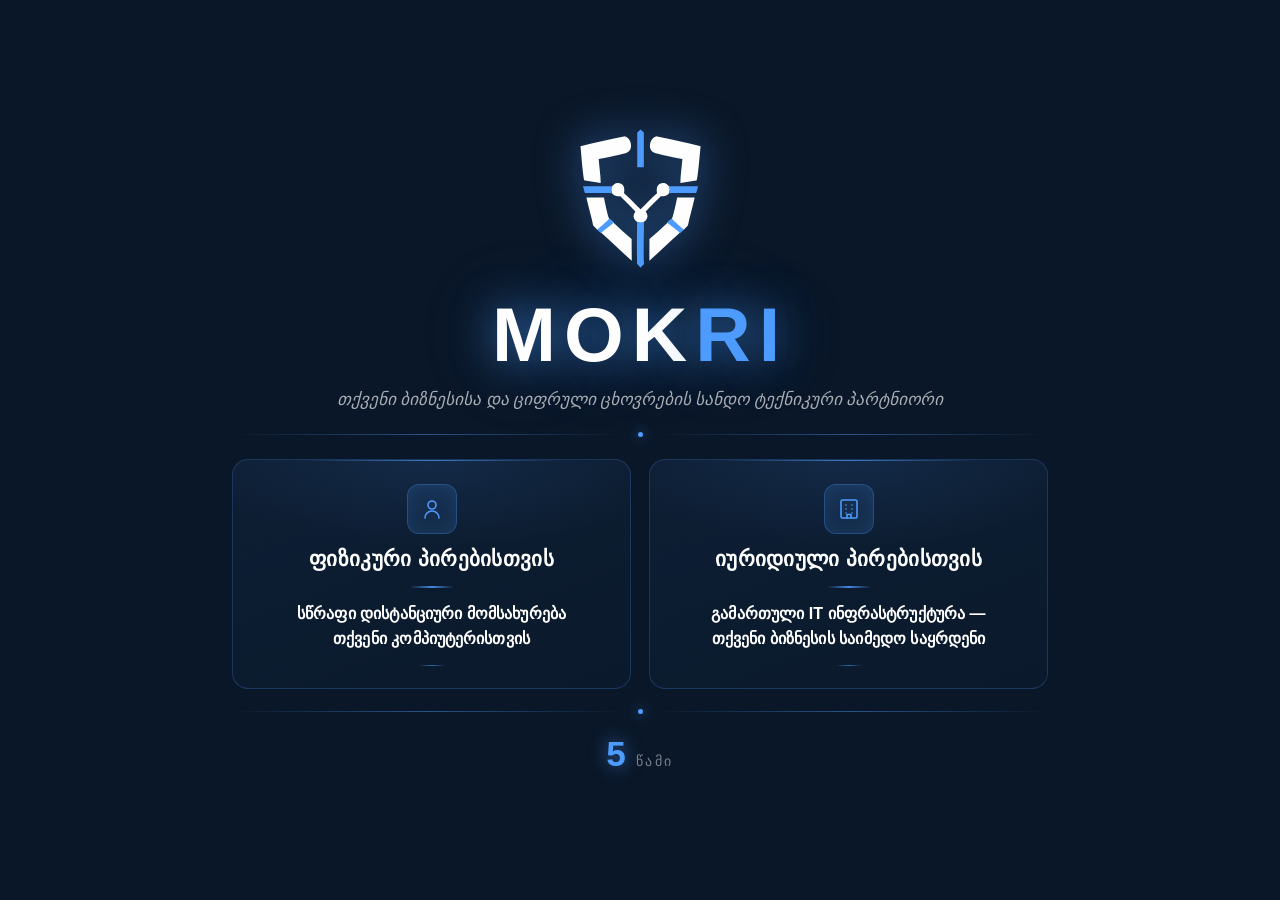
==== commit e65ecb2d: "Remove !important from responsive hero padding overrides Agent-Logs-Url: https://github.com/iraklimi" ====
--- a/index.html
+++ b/index.html
@@ -1099,8 +1099,8 @@
 
   @media (max-width: 560px) {
     .hero {
-      padding-left: 18px !important;
-      padding-right: 18px !important;
+      padding-left: 18px;
+      padding-right: 18px;
     }
 
     .hero-cta {
